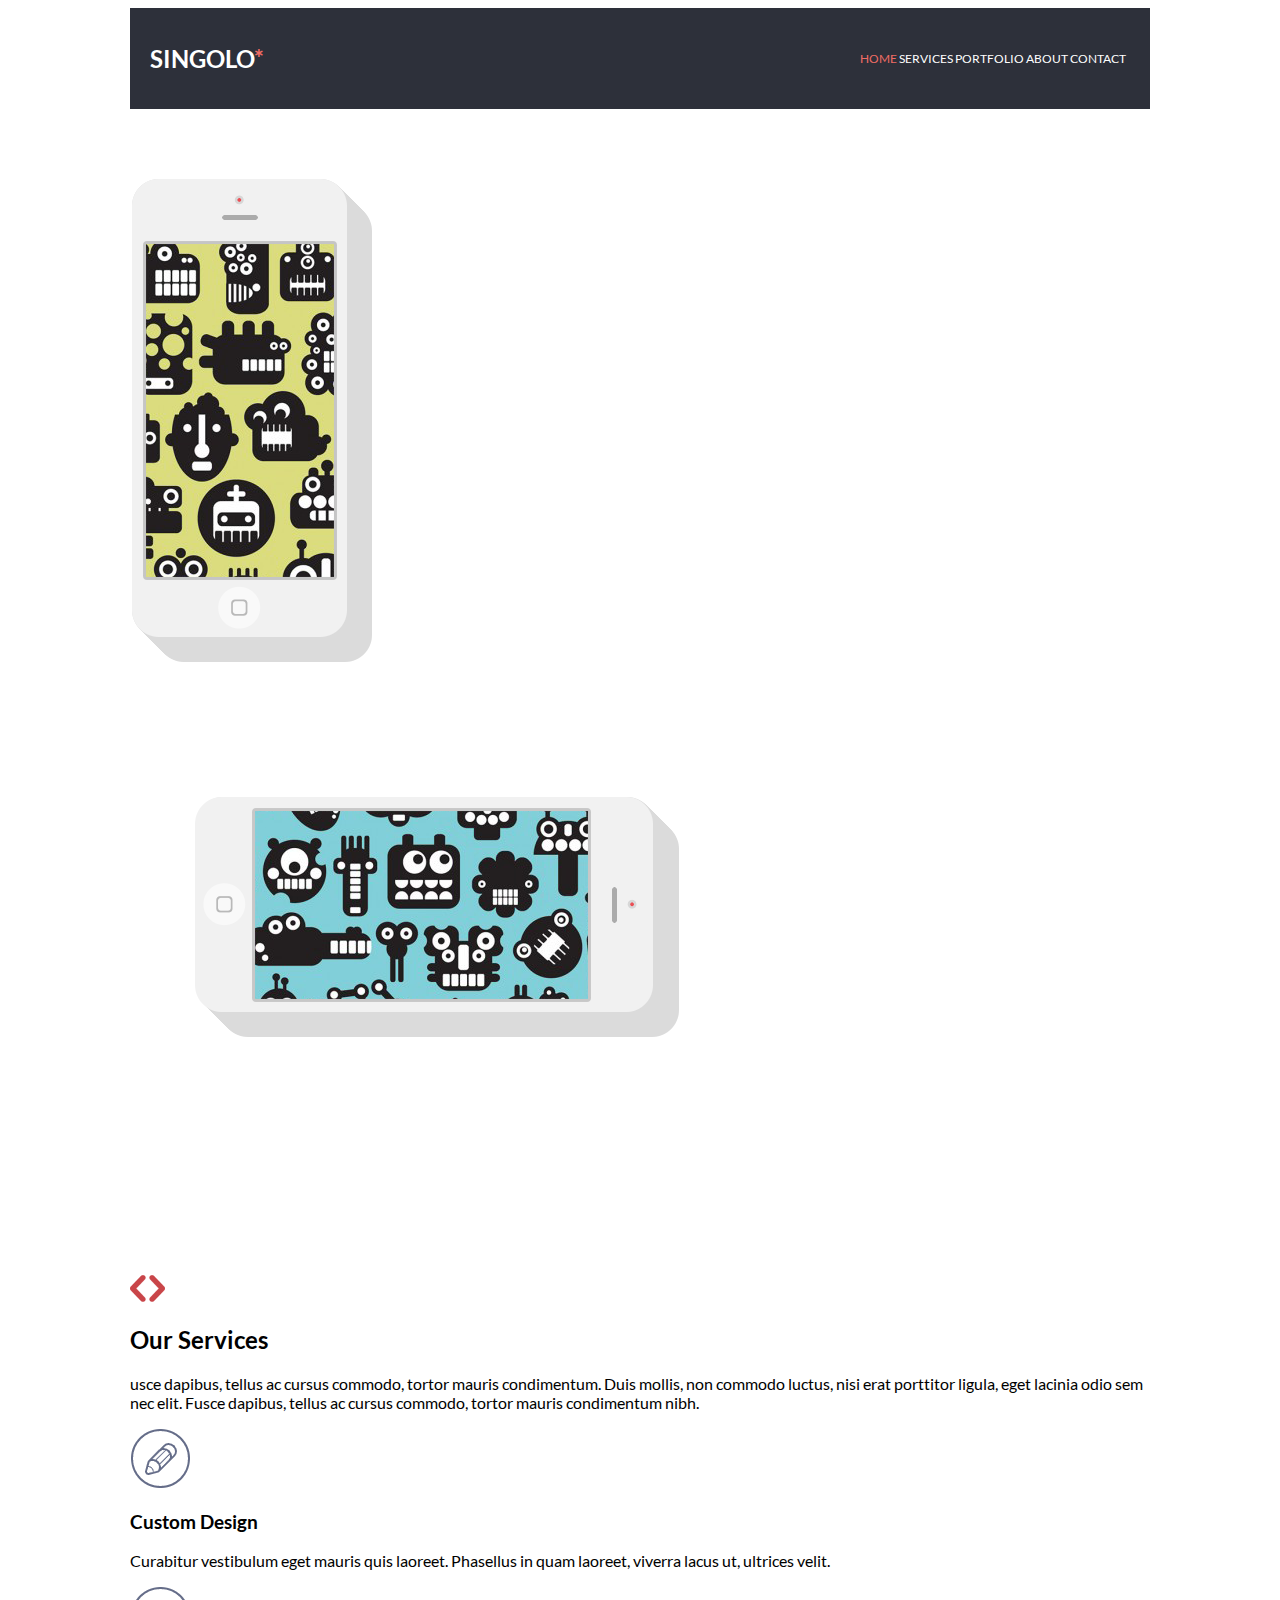
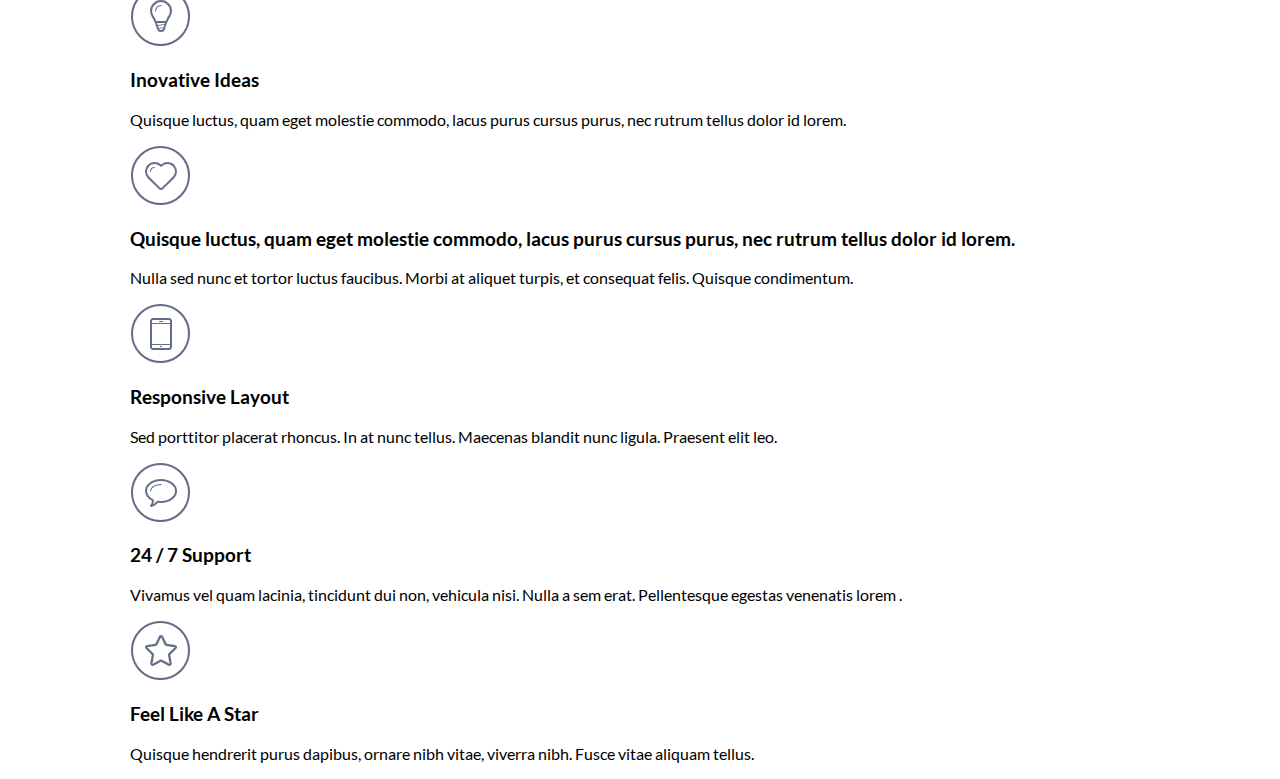
==== singolo1.html @ 9b50f465 "init: start singolo, feat: add basic page index.html" ====
<!DOCTYPE html>
<html lang="en">
<head>
    <meta charset="UTF-8">
    <meta name="viewport" content="width=device-width, initial-scale=1.0">
    <link rel="stylesheet" href="singolo1.css">
    <title>Singolo*</title>
</head>
<body>
    <header class="header">
        <div class="wrapper">
            <div class="header__wrapper">
                <h1 class="logo">Singolo<span>*</span></h1>
                <nav class="header__navigation">
                    <ul class="navigation">
                        <li><a href="#" class="navigation__link navigation__link_colored">home</a></li>
                        <li><a href="#" class="navigation__link">services</a></li>
                        <li><a href="#" class="navigation__link">portfolio</a></li>
                        <li><a href="#" class="navigation__link">about</a></li>
                        <li><a href="#" class="navigation__link">contact</a></li>
                    </ul>
                </nav>
            </div>
           
        </div>
    </header>
    <section class="flip">
        <div class="wrapper">
            <div class="flip__image">
                <img src="/assets/images/iPhone Vertical.png" alt="image Phone" class="image__iPhone image__iPhone-vertical">
                <img src="/assets/images/iPhone Horizontal.png" alt="image Phone" class="image__iPhone image__iPhone-horizontal">
            </div>
            <div class="flip__button">
                <a href="#" class="flip__link-left"><img src="/assets/images/left.png" alt="left"></a>
                <a href="#" class="flip__link-right"><img src="/assets/images/right.png" alt="right"></a>
            </div>
        </div>
    </section>
    <section class="services">
        <div class="wrapper">
            <div class="services__content">
                <h2>Our Services</h2>
                <p>usce dapibus, tellus ac cursus commodo, tortor mauris condimentum. Duis mollis, non commodo luctus, nisi erat porttitor ligula, eget lacinia odio sem nec elit. Fusce dapibus, tellus ac cursus commodo, tortor mauris condimentum nibh.</p>
            </div>
            <div class="layout-3-column">
                <div class="benefit">
                    <div class="benefit__content">
                        <img src="/assets/images/pen.png" alt="pen">
                        <h3>Custom Design</h3>
                        <p>Curabitur vestibulum eget mauris quis laoreet. Phasellus in quam laoreet, viverra lacus ut, ultrices velit.</p>
                    </div>
                    <div class="benefit__content">
                        <img src="/assets/images/light.png" alt="light">
                        <h3>Inovative Ideas</h3>
                        <p>Quisque luctus, quam eget molestie commodo, lacus purus cursus purus, nec rutrum tellus dolor id lorem.</p>
                    </div>
                    <div class="benefit__content">
                        <img src="/assets/images/heart.png" alt="heart">
                        <h3>Quisque luctus, quam eget molestie commodo, lacus purus cursus purus, nec rutrum tellus dolor id lorem.</h3>
                        <p>Nulla sed nunc et tortor luctus faucibus. Morbi at aliquet turpis, et consequat felis. Quisque condimentum.</p>
                    </div>
                    <div class="benefit__content">
                        <img src="/assets/images/phone.png" alt="phone">
                        <h3>Responsive Layout</h3>
                        <p>Sed porttitor placerat rhoncus. In at nunc tellus. Maecenas blandit nunc ligula. Praesent elit leo.</p>
                    </div>
                    <div class="benefit__content">
                        <img src="/assets/images/chat.png" alt="chat">
                        <h3>24 / 7 Support</h3>
                        <p>Vivamus vel quam lacinia, tincidunt dui non, vehicula nisi. Nulla a sem erat. Pellentesque egestas venenatis lorem .</p>
                    </div>
                    <div class="benefit__content">
                        <img src="/assets/images/star.png" alt="star">
                        <h3>Feel Like A Star</h3>
                        <p>Quisque hendrerit purus dapibus, ornare nibh vitae, viverra nibh. Fusce vitae aliquam tellus.</p>
                    </div>
                </div>
            </div>
        </div>
    </section>
</body>
</html>
---- singolo1.css ----
@font-face{
    font-family: 'Lato';
    src: url('/assets/fonts/Lato-Regular.ttf') format('truetype');
    font-weight: normal;
    font-style: normal;
    }
@font-face{
    font-family: 'Lato';
    src: url('/assets/fonts/Lato-Bold.ttf') format('truetype');
    font-weight: bold;
    font-style: normal;
    }
html {
    font-size: 10px;
}
body {
    font-size: 1.6rem;
    font-family: 'Lato', Verdana, sans-serif;
}
.wrapper {
    max-width: 1020px;
    margin: 0 auto;
}
.header__wrapper {
    padding: 20px;
    background-color:#2d303a;
    display: flex;
    justify-content: space-between;
    align-items: center;
}
.header {
    text-transform: uppercase;
    color: #fff;
    font-size: 1.2rem;
}
.logo span {
    color: #f06c64;
}
.navigation {
    margin: 0;
    padding: 4px;
}
.navigation li {
    display: inline;
}
.navigation__link {
    text-decoration: none;
    color: #ffffff;
}
.navigation__link_colored {
    color: #f06c64;
}
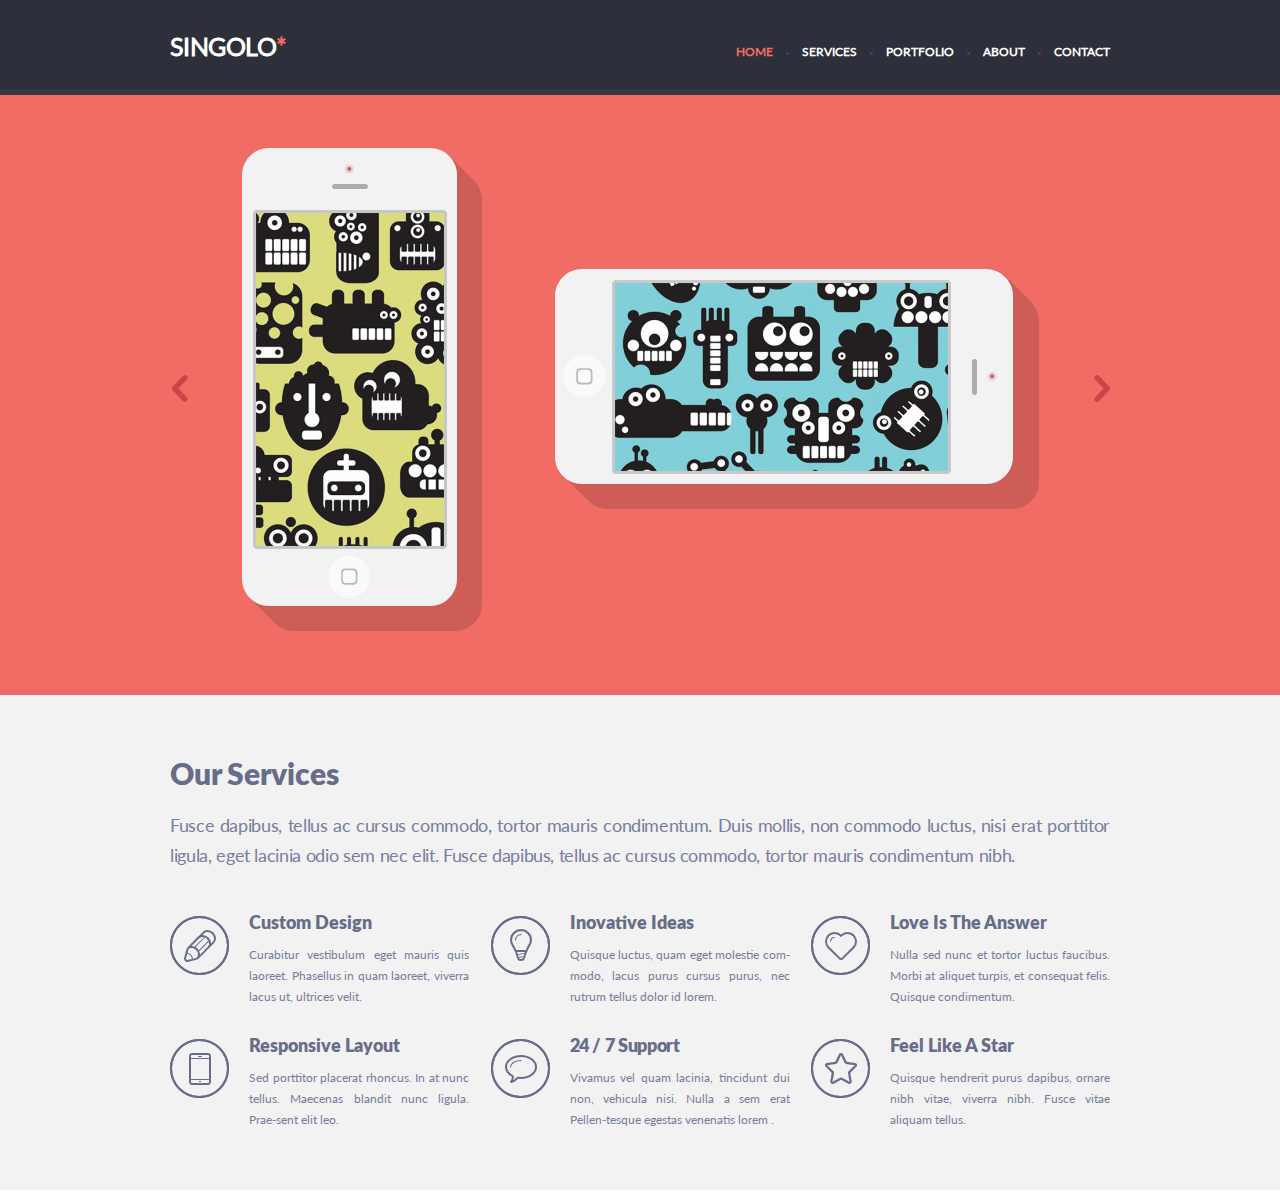
==== commit a46e1637: "feat: add style css. Done" ====
--- a/singolo1.html
+++ b/singolo1.html
@@ -1,82 +1,118 @@
 <!DOCTYPE html>
 <html lang="en">
+
 <head>
     <meta charset="UTF-8">
     <meta name="viewport" content="width=device-width, initial-scale=1.0">
     <link rel="stylesheet" href="singolo1.css">
     <title>Singolo*</title>
 </head>
+
 <body>
     <header class="header">
         <div class="wrapper">
             <div class="header__wrapper">
                 <h1 class="logo">Singolo<span>*</span></h1>
-                <nav class="header__navigation">
-                    <ul class="navigation">
-                        <li><a href="#" class="navigation__link navigation__link_colored">home</a></li>
-                        <li><a href="#" class="navigation__link">services</a></li>
-                        <li><a href="#" class="navigation__link">portfolio</a></li>
-                        <li><a href="#" class="navigation__link">about</a></li>
-                        <li><a href="#" class="navigation__link">contact</a></li>
+                <nav class="nav">
+                    <ul class="nav__list">
+                        <li class="nav__list__item nav__list__item-active">home</li>
+                        <li class="nav__list__item">services</li>
+                        <li class="nav__list__item">portfolio</li>
+                        <li class="nav__list__item">about</li>
+                        <li class="nav__list__item">contact</li>
                     </ul>
                 </nav>
             </div>
-           
         </div>
     </header>
-    <section class="flip">
+
+    <div class="flip">
         <div class="wrapper">
-            <div class="flip__image">
-                <img src="/assets/images/iPhone Vertical.png" alt="image Phone" class="image__iPhone image__iPhone-vertical">
-                <img src="/assets/images/iPhone Horizontal.png" alt="image Phone" class="image__iPhone image__iPhone-horizontal">
-            </div>
-            <div class="flip__button">
-                <a href="#" class="flip__link-left"><img src="/assets/images/left.png" alt="left"></a>
-                <a href="#" class="flip__link-right"><img src="/assets/images/right.png" alt="right"></a>
+            <div class="flip__inner">
+                <div class="flip__item">
+                    <div class="iphone_ver">
+                        <img src="assets/images/iPhone Vertical.png" alt="phone">
+                    </div>
+                    <div class="iphone_hor">
+                        <img src="assets/images/iPhone Horizontal.png" alt="phone">
+                    </div>
+                </div>
+                <div class="left">
+                    <div class="arrow-left">
+                        <img src="assets/images/left.png" alt="arrow-left">
+                    </div>
+                </div>
+                <div class="right">
+                    <div class="arrow-right">
+                        <img src="assets/images/right.png" alt="arrow-right">
+                    </div>
+                </div>
             </div>
         </div>
-    </section>
+    </div>
+
     <section class="services">
         <div class="wrapper">
-            <div class="services__content">
-                <h2>Our Services</h2>
-                <p>usce dapibus, tellus ac cursus commodo, tortor mauris condimentum. Duis mollis, non commodo luctus, nisi erat porttitor ligula, eget lacinia odio sem nec elit. Fusce dapibus, tellus ac cursus commodo, tortor mauris condimentum nibh.</p>
-            </div>
+            <h2 class="services__title">Our Services</h2>
+            <p class="services__subtitle">Fusce dapibus, tellus ac cursus commodo, tortor mauris condimentum. Duis
+                mollis, non commodo luctus, nisi erat porttitor ligula, eget lacinia odio sem nec elit. Fusce dapibus,
+                tellus ac cursus commodo, tortor mauris condimentum nibh.</p>
             <div class="layout-3-column">
-                <div class="benefit">
-                    <div class="benefit__content">
-                        <img src="/assets/images/pen.png" alt="pen">
-                        <h3>Custom Design</h3>
-                        <p>Curabitur vestibulum eget mauris quis laoreet. Phasellus in quam laoreet, viverra lacus ut, ultrices velit.</p>
+                <div class="benefit-content">
+                    <div class="benefit-content__logo">
+                        <img src="assets/images/pen.png" alt="pen" class="services__img">
                     </div>
-                    <div class="benefit__content">
-                        <img src="/assets/images/light.png" alt="light">
-                        <h3>Inovative Ideas</h3>
-                        <p>Quisque luctus, quam eget molestie commodo, lacus purus cursus purus, nec rutrum tellus dolor id lorem.</p>
+                    <h3 class="benefit-content__item__title">Custom Design</h3>
+                    <p class="benefit-content__item__text">Curabitur vestibulum eget mauris quis laoreet. Phasellus in
+                        quam laoreet, viverra lacus ut, ultrices velit.</p>
+                </div>
+
+                <div class="benefit-content">
+                    <div class="benefit-content__logo">
+                        <img src="/assets/images/light.png" alt="light" class="services__img">
                     </div>
-                    <div class="benefit__content">
-                        <img src="/assets/images/heart.png" alt="heart">
-                        <h3>Quisque luctus, quam eget molestie commodo, lacus purus cursus purus, nec rutrum tellus dolor id lorem.</h3>
-                        <p>Nulla sed nunc et tortor luctus faucibus. Morbi at aliquet turpis, et consequat felis. Quisque condimentum.</p>
+                    <h3 class="benefit-content__item__title">Inovative Ideas</h3>
+                    <p class="benefit-content__item__text">Quisque luctus, quam eget molestie com-modo, lacus purus
+                        cursus purus, nec rutrum tellus dolor id lorem.</p>
+                </div>
+
+                <div class="benefit-content">
+                    <div class="benefit-content__logo">
+                        <img src="/assets/images/heart.png" alt="heart" class="services__img">
                     </div>
-                    <div class="benefit__content">
-                        <img src="/assets/images/phone.png" alt="phone">
-                        <h3>Responsive Layout</h3>
-                        <p>Sed porttitor placerat rhoncus. In at nunc tellus. Maecenas blandit nunc ligula. Praesent elit leo.</p>
+                    <h3 class="benefit-content__item__title">Love Is The Answer</h3>
+                    <p class="benefit-content__item__text">Nulla sed nunc et tortor luctus faucibus. Morbi at aliquet turpis, et consequat felis. Quisque condimentum.</p>
+                </div>
+
+                <div class="benefit-content">
+                    <div class="benefit-content__logo">
+                        <img src="/assets/images/phone.png" alt="phone" class="services__img">
                     </div>
-                    <div class="benefit__content">
-                        <img src="/assets/images/chat.png" alt="chat">
-                        <h3>24 / 7 Support</h3>
-                        <p>Vivamus vel quam lacinia, tincidunt dui non, vehicula nisi. Nulla a sem erat. Pellentesque egestas venenatis lorem .</p>
+                    <h3 class="benefit-content__item__title">Responsive Layout</h3>
+                    <p class="benefit-content__item__text">Sed porttitor placerat rhoncus. In at nunc tellus. Maecenas
+                        blandit nunc ligula. Prae-sent elit leo.</p>
+                </div>
+
+                <div class="benefit-content">
+                    <div class="benefit-content__logo">
+                        <img src="/assets/images/chat.png" alt="chat" class="services__img">
                     </div>
-                    <div class="benefit__content">
-                        <img src="/assets/images/star.png" alt="star">
-                        <h3>Feel Like A Star</h3>
-                        <p>Quisque hendrerit purus dapibus, ornare nibh vitae, viverra nibh. Fusce vitae aliquam tellus.</p>
+                    <h3 class="benefit-content__item__title benefit-content__item__title-ls">24  / 7  Support</h3>
+                    <p class="benefit-content__item__text benefit-content__item__text-ls">Vivamus vel quam lacinia, tincidunt dui non, vehicula nisi.
+                        Nulla a sem erat Pellen-tesque egestas venenatis lorem .</p>
+                </div>
+
+                <div class="benefit-content">
+                    <div class="benefit-content__logo">
+                        <img src="/assets/images/star.png" alt="star" class="services__img">
                     </div>
+                    <h3 class="benefit-content__item__title">Feel Like A Star</h3>
+                    <p class="benefit-content__item__text">Quisque hendrerit purus dapibus, ornare nibh vitae, viverra
+                        nibh. Fusce vitae aliquam tellus.</p>
                 </div>
             </div>
         </div>
     </section>
 </body>
+
 </html>--- a/singolo1.css
+++ b/singolo1.css
@@ -1,52 +1,229 @@
-@font-face{
-    font-family: 'Lato';
-    src: url('/assets/fonts/Lato-Regular.ttf') format('truetype');
+@font-face {
+    font-family: 'Lato Black';
+    src: url('assets/fonts/Lato-Black.ttf') format('truetype');
     font-weight: normal;
     font-style: normal;
     }
-@font-face{
-    font-family: 'Lato';
-    src: url('/assets/fonts/Lato-Bold.ttf') format('truetype');
-    font-weight: bold;
+
+@font-face {
+    font-family: 'Lato Regular';
+    src: url('assets/fonts/Lato-Regular.ttf') format('truetype');
+    font-weight: normal;
     font-style: normal;
     }
+    
 html {
     font-size: 10px;
 }
+
 body {
+    margin: 0;
+    font-family: 'Lato Regular', Verdana, sans-serif;
     font-size: 1.6rem;
-    font-family: 'Lato', Verdana, sans-serif;
-}
+    background-color: #fefefe;
+}
+
+*,
+*:before,
+*:after {
+    box-sizing: border-box;
+}
+
+h1, h2, h3, h4, h5, h6, p, ul {
+    margin: 0;
+    padding: 0;
+}
+
 .wrapper {
+    width: 100%;
     max-width: 1020px;
     margin: 0 auto;
-}
+    padding: 0 40px;
+}
+
+.header {
+    padding: 34px 0 30px;
+    background-color: #2d303a;
+    border-bottom: solid 6px #323746;
+}
+
 .header__wrapper {
-    padding: 20px;
-    background-color:#2d303a;
     display: flex;
     justify-content: space-between;
-    align-items: center;
-}
-.header {
+    align-items: baseline;
+}
+
+
+.header__inner {
+    display: flex;
+    justify-content: space-between;
+    align-items: baseline;
+}
+
+.logo {
+    font-size: 2.5rem;
+    font-weight: 700;
+    line-height: 1;
+    letter-spacing: -.55px;
+    color: #fff;
     text-transform: uppercase;
-    color: #fff;
-    font-size: 1.2rem;
-}
+    cursor: pointer;
+}
+
 .logo span {
     color: #f06c64;
 }
-.navigation {
-    margin: 0;
-    padding: 4px;
-}
-.navigation li {
-    display: inline;
-}
-.navigation__link {
-    text-decoration: none;
-    color: #ffffff;
-}
-.navigation__link_colored {
+
+.nav__list {
+    display: flex;
+    font-size: 1.2rem;
+    font-weight: 700;
+    color: #fff;
+    list-style: none;
+    text-transform: uppercase;
+}
+
+.nav__list__item {
+    margin-right: 29px;
+    cursor: pointer;
+    position: relative;
+}
+
+.nav__list__item::after {
+    content: "";
+    background-color: #434759;
+    width: 3px;
+    height: 3px;
+    border-radius: 50%;
+    position: absolute;
+    top: 50%;
+    right: -16px;
+
+}
+
+.nav__list__item:hover {
     color: #f06c64;
+}
+
+.nav__list__item:last-child {
+    margin-right: 0;
+}
+
+.nav__list__item:last-child::after {
+    width: 0;
+}
+
+.nav__list__item-active {
+    color: #f06c64;
+}
+
+.flip {
+    height: 600px;
+    background-color: #f06c64;
+    border-bottom: solid 6px #ea676b;
+}
+
+.flip__inner {
+    position: relative;
+}
+
+.flip__item {
+    display: flex;
+}
+
+.iphone_ver {
+    padding: 53px 0 0 72px;
+}
+
+.iphone_hor {
+    padding: 174px 0 0 73px;
+
+}
+
+.left {
+    position: absolute;
+    top: 52%;
+    left: 2px;
+    cursor: pointer;
+}
+
+.right {
+    position: absolute;
+    top: 52%;
+    right: 0;
+    cursor: pointer;
+}
+
+.services {
+    padding: 63px 0 31px;
+    background-color: #f2f2f2;
+    border-bottom: 6px solid #fff
+}
+
+.services__title {
+    margin-bottom: 16px;
+    font-family: 'Lato Black', Verdana, sans-serif;
+    font-size: 3rem;
+    font-weight: 400;
+    color: #666d89;
+    word-spacing: -1.5px;
+}
+
+.services__subtitle {
+    margin-bottom: 43px;
+    font-size: 1.8rem;
+    font-weight: 300;
+    color: #767e9e;
+    line-height: 30px;
+    text-align: justify;
+    letter-spacing: -.35px;
+}
+
+.layout-3-column {
+    display: flex;
+    flex-wrap: wrap;
+    justify-content: space-between;
+}
+
+.benefit-content {
+    margin-bottom: 30px;
+    width: 33%;
+    max-width: 299px;
+    max-height: 93px;
+    padding-left: 79px;
+    overflow: hidden;
+    position: relative;
+}
+
+.benefit-content__logo {
+    display: flex;
+    justify-content: center;
+    align-items: center;
+    width: 59px;
+    height: 59px;
+    padding: 15px;
+    border: 2px solid #666d89;
+    border-radius: 50%;
+    position: absolute;
+    top: 3px;
+    left: 0;
+}
+
+.benefit-content__item__title {
+    margin-bottom: 9px;
+    font-family: "Lato Black", Verdana, sans-serif;
+    color: #666d89;
+    font-size: 1.8rem;
+    font-weight: 400;
+}
+
+.benefit-content__item__text {
+    color: #767e9e;
+    font-size: 1.2rem;
+    line-height: 21px;
+    text-align: justify;
+}
+
+.benefit-content__item__title-ls {
+    letter-spacing: -.35px;
 }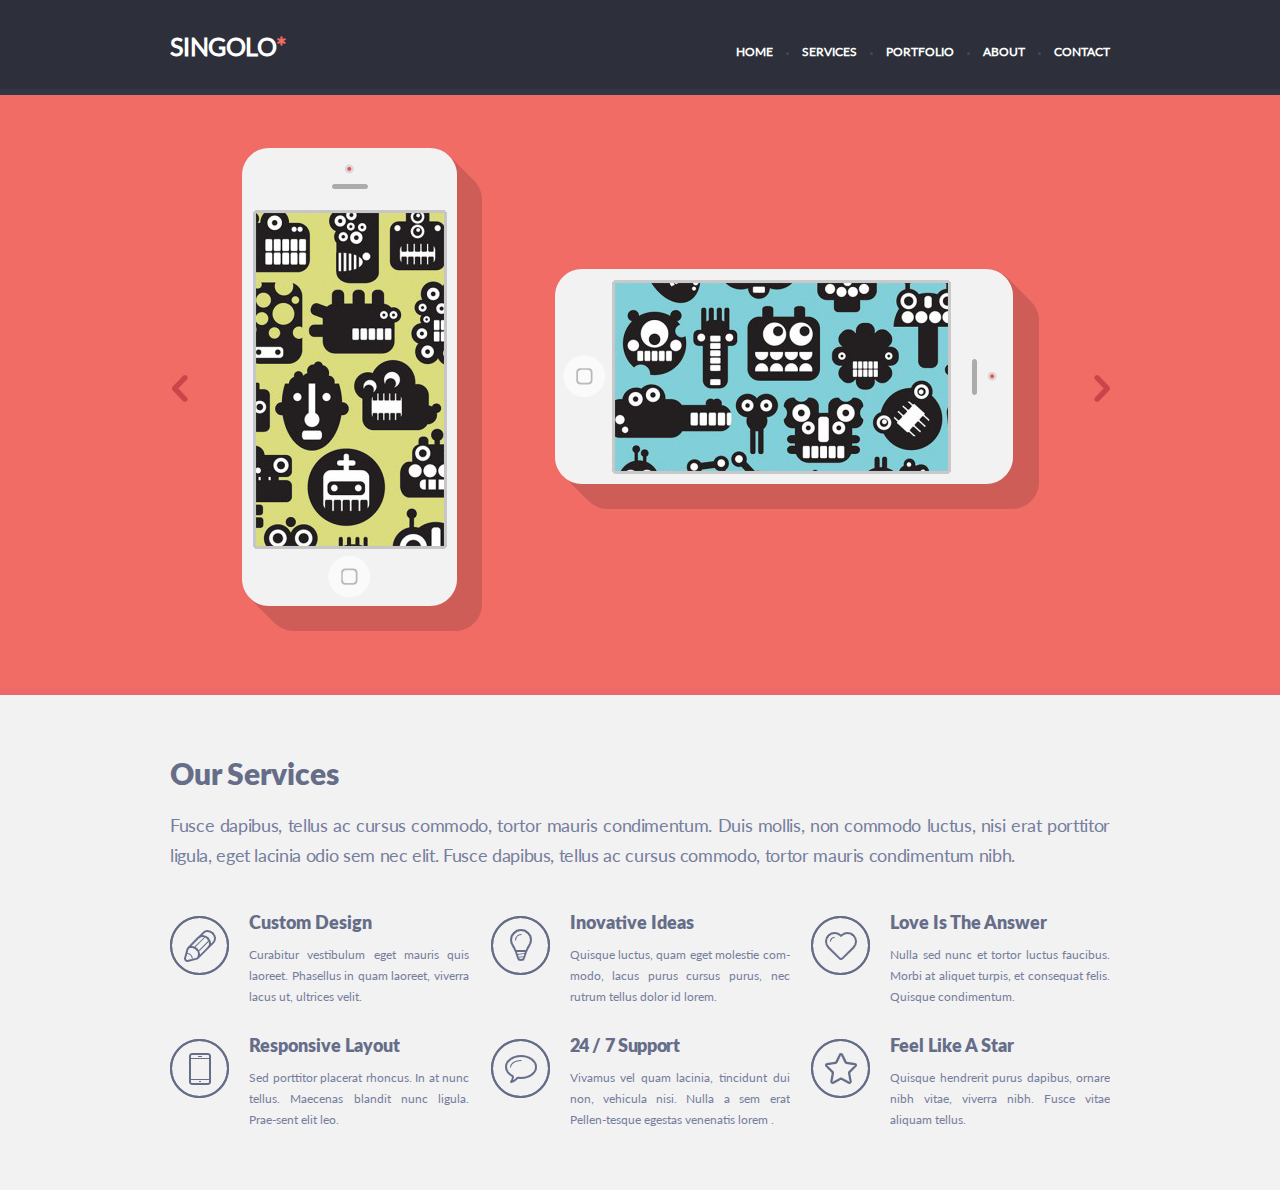
==== commit fcf05f09: "fix: hover defects and fonts" ====
--- a/singolo1.html
+++ b/singolo1.html
@@ -15,11 +15,11 @@
                 <h1 class="logo">Singolo<span>*</span></h1>
                 <nav class="nav">
                     <ul class="nav__list">
-                        <li class="nav__list__item nav__list__item-active">home</li>
-                        <li class="nav__list__item">services</li>
-                        <li class="nav__list__item">portfolio</li>
-                        <li class="nav__list__item">about</li>
-                        <li class="nav__list__item">contact</li>
+                        <li class="nav__list__item"><a href="#">home</a></li>
+                        <li class="nav__list__item"><a href="#">services</a></li>
+                        <li class="nav__list__item"><a href="#">portfolio</a></li>
+                        <li class="nav__list__item"><a href="#">about</a></li>
+                        <li class="nav__list__item"><a href="#">contact</a></li>
                     </ul>
                 </nav>
             </div>
@@ -39,12 +39,12 @@
                 </div>
                 <div class="left">
                     <div class="arrow-left">
-                        <img src="assets/images/left.png" alt="arrow-left">
+                        <a href="#"></a>
                     </div>
                 </div>
                 <div class="right">
                     <div class="arrow-right">
-                        <img src="assets/images/right.png" alt="arrow-right">
+                        <a href="#"></a>
                     </div>
                 </div>
             </div>
@@ -60,7 +60,7 @@
             <div class="layout-3-column">
                 <div class="benefit-content">
                     <div class="benefit-content__logo">
-                        <img src="assets/images/pen.png" alt="pen" class="services__img">
+                        <img src="./assets/images/pen.png" alt="pen" class="services__img">
                     </div>
                     <h3 class="benefit-content__item__title">Custom Design</h3>
                     <p class="benefit-content__item__text">Curabitur vestibulum eget mauris quis laoreet. Phasellus in
@@ -69,7 +69,7 @@
 
                 <div class="benefit-content">
                     <div class="benefit-content__logo">
-                        <img src="/assets/images/light.png" alt="light" class="services__img">
+                        <img src="./assets/images/light.png" alt="light" class="services__img">
                     </div>
                     <h3 class="benefit-content__item__title">Inovative Ideas</h3>
                     <p class="benefit-content__item__text">Quisque luctus, quam eget molestie com-modo, lacus purus
@@ -78,7 +78,7 @@
 
                 <div class="benefit-content">
                     <div class="benefit-content__logo">
-                        <img src="/assets/images/heart.png" alt="heart" class="services__img">
+                        <img src="./assets/images/heart.png" alt="heart" class="services__img">
                     </div>
                     <h3 class="benefit-content__item__title">Love Is The Answer</h3>
                     <p class="benefit-content__item__text">Nulla sed nunc et tortor luctus faucibus. Morbi at aliquet turpis, et consequat felis. Quisque condimentum.</p>
@@ -86,7 +86,7 @@
 
                 <div class="benefit-content">
                     <div class="benefit-content__logo">
-                        <img src="/assets/images/phone.png" alt="phone" class="services__img">
+                        <img src="./assets/images/phone.png" alt="phone" class="services__img">
                     </div>
                     <h3 class="benefit-content__item__title">Responsive Layout</h3>
                     <p class="benefit-content__item__text">Sed porttitor placerat rhoncus. In at nunc tellus. Maecenas
@@ -95,7 +95,7 @@
 
                 <div class="benefit-content">
                     <div class="benefit-content__logo">
-                        <img src="/assets/images/chat.png" alt="chat" class="services__img">
+                        <img src="./assets/images/chat.png" alt="chat" class="services__img">
                     </div>
                     <h3 class="benefit-content__item__title benefit-content__item__title-ls">24  / 7  Support</h3>
                     <p class="benefit-content__item__text benefit-content__item__text-ls">Vivamus vel quam lacinia, tincidunt dui non, vehicula nisi.
@@ -104,7 +104,7 @@
 
                 <div class="benefit-content">
                     <div class="benefit-content__logo">
-                        <img src="/assets/images/star.png" alt="star" class="services__img">
+                        <img src="./assets/images/star.png" alt="star" class="services__img">
                     </div>
                     <h3 class="benefit-content__item__title">Feel Like A Star</h3>
                     <p class="benefit-content__item__text">Quisque hendrerit purus dapibus, ornare nibh vitae, viverra
--- a/singolo1.css
+++ b/singolo1.css
@@ -11,7 +11,7 @@
     font-weight: normal;
     font-style: normal;
     }
-    
+  
 html {
     font-size: 10px;
 }
@@ -23,9 +23,7 @@
     background-color: #fefefe;
 }
 
-*,
-*:before,
-*:after {
+* {
     box-sizing: border-box;
 }
 
@@ -40,6 +38,8 @@
     margin: 0 auto;
     padding: 0 40px;
 }
+
+/* header */
 
 .header {
     padding: 34px 0 30px;
@@ -78,14 +78,12 @@
     display: flex;
     font-size: 1.2rem;
     font-weight: 700;
-    color: #fff;
     list-style: none;
     text-transform: uppercase;
 }
 
 .nav__list__item {
     margin-right: 29px;
-    cursor: pointer;
     position: relative;
 }
 
@@ -101,9 +99,18 @@
 
 }
 
-.nav__list__item:hover {
+a {
+    text-decoration: none;
+    color: #fff;
+    transition-property: color;
+    transition-duration: 0.2s;
+    transition-timing-function: ease-out;
+}
+
+  a:hover,
+  a:focus {
     color: #f06c64;
-}
+  }
 
 .nav__list__item:last-child {
     margin-right: 0;
@@ -113,9 +120,11 @@
     width: 0;
 }
 
-.nav__list__item-active {
+.list__item_active {
     color: #f06c64;
 }
+
+/* flip */
 
 .flip {
     height: 600px;
@@ -147,12 +156,37 @@
     cursor: pointer;
 }
 
+.left a {
+    display: inline-block;
+    background-image: url(./assets/images/left.png);
+    width: 16px;
+    height: 27px;
+    
+}
+.left a:focus {
+    background-image: url(./assets/images/leftc.png);
+}
+
+.right a:focus {
+    background-image: url(./assets/images/rightc.png);
+}
+
+.right a {
+    display: inline-block;
+    background-image: url(./assets/images/right.png);
+    width: 16px;
+    height: 27px;
+    
+}
+
 .right {
     position: absolute;
     top: 52%;
     right: 0;
     cursor: pointer;
 }
+
+/* services */
 
 .services {
     padding: 63px 0 31px;
